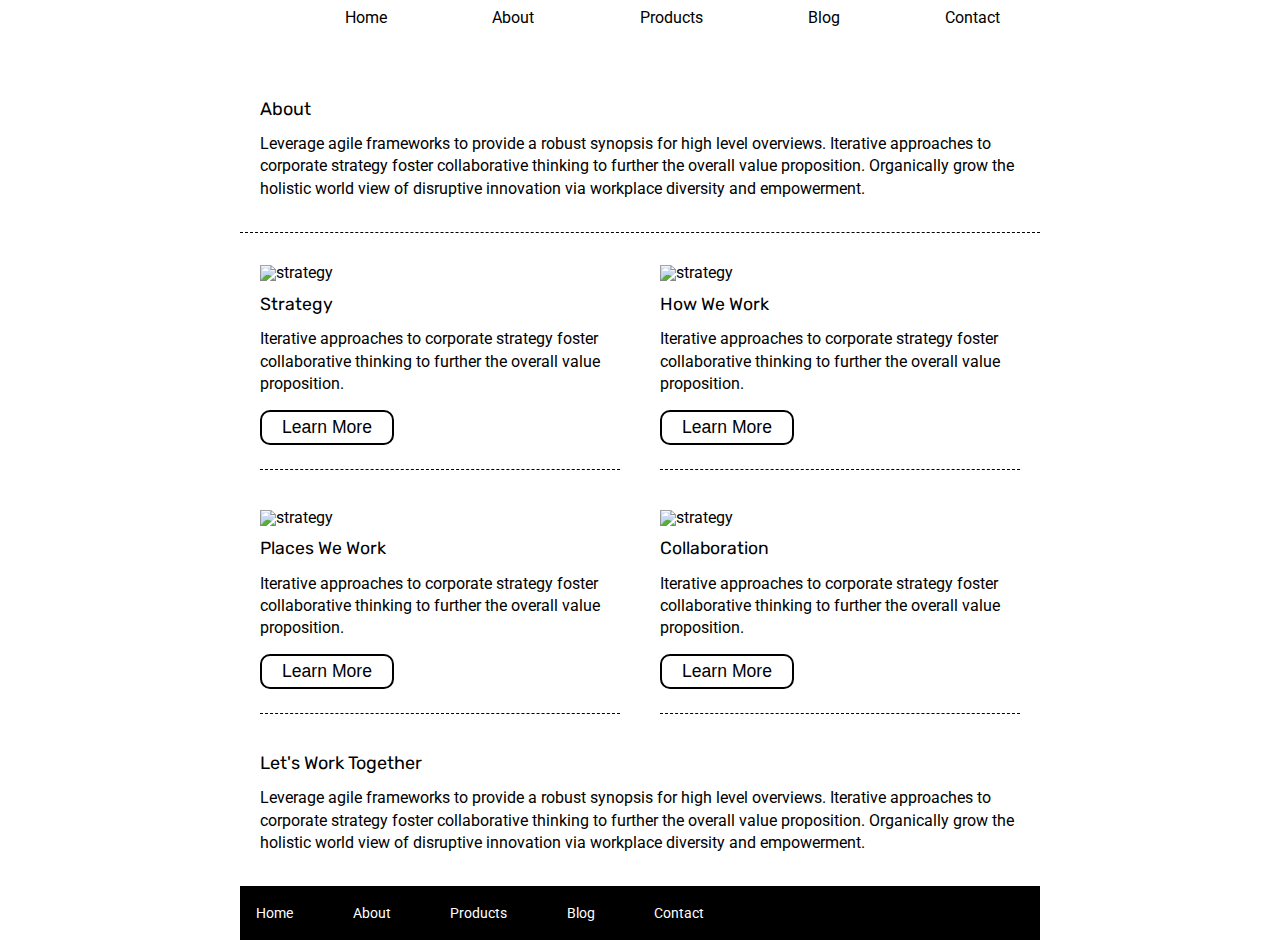
==== about.html @ 7e1285f2 "added header,nav and styling to about page" ====
<!doctype html>

<html lang="en">

<head>
  <meta charset="utf-8">

  <title>Sprint Challenge - About</title>

  <link href="https://fonts.googleapis.com/css?family=Roboto|Rubik" rel="stylesheet">
  <link rel="stylesheet" href="css/index.css">

</head>

<body>
  <div class="container about-page">
    
      <nav class="top-nav ">
        <img src="img/lambda-black.png" alt="">
        <a href="">Home</a>
        <a href="about.html">About</a>
        <a href="">Products</a>
        <a href="">Blog</a>
        <a href="">Contact</a>

      </nav>
<header class="about-header">
      <img class="about-header-img" src="img/jumbo-about.png" alt="">
      <div class="about-text">
          <h3>About</h3>
    
          <p>
            Leverage agile frameworks to provide a robust synopsis for high level overviews. Iterative approaches to
            corporate strategy foster collaborative thinking to further the overall value proposition. Organically grow the
            holistic world view of disruptive innovation via workplace diversity and empowerment.
    
          </p>
        </div>
   
    </header>
    
    <section class="about-card-holder">

      <div class="card">
        <img class="card-img" src="img/about-plan.png" alt="strategy">

        <h3>Strategy</h3>

        <p>
          Iterative approaches to corporate strategy foster collaborative thinking to further the overall value
          proposition.

        </p>
        <button class="btn-lg-w" >Learn More</button>
      </div>


      <div class="card">
        <img class="card-img" src="img/about-working.png" alt="strategy">

        <h3> How We Work</h3>

        <p>
          Iterative approaches to corporate strategy foster collaborative thinking to further the overall value
          proposition.

        </p>
        <button class="btn-lg-w">Learn More</button>

      </div>




      <div class="card">
        <img class="card-img" src="img/about-office.png" alt="strategy">

        <h3>Places We Work</h3>

        <p>
          Iterative approaches to corporate strategy foster collaborative thinking to further the overall value
          proposition.

        </p>
        <button class="btn-lg-w">Learn More</button>
      </div>

      <div class="card">
        <img class="card-img" src="img/about-meeting.png" alt="strategy">

        <h3>Collaboration</h3>

        <p>Iterative approaches to corporate strategy foster collaborative thinking to further the overall value
          proposition.</p>

        <button class="btn-lg-w">Learn More</button>
      </div>
    </section>
    <section class="about-bottom-content">
   <div class="about-exit-statement">
      <h3>Let's Work Together</h3>

    <p>
      Leverage agile frameworks to provide a robust synopsis for high level overviews. Iterative approaches to corporate
      strategy foster collaborative thinking to further the overall value proposition. Organically grow the holistic world
      view of disruptive innovation via workplace diversity and empowerment.
    </p>
   </div>
   </section>
    <footer>
      <nav>
        <a href="index.html">Home</a>
        <a href="about.html">About</a>
        <a href="#">Products</a>
        <a href="#">Blog</a>
        <a href="#">Contact</a>
      </nav>
    </footer>
  </div><!-- container -->
</body>

</html>
---- css/index.css ----
/* http://meyerweb.com/eric/tools/css/reset/ 
   v2.0 | 20110126
   License: none (public domain)
*/

html, body, div, span, applet, object, iframe,
h1, h2, h3, h4, h5, h6, p, blockquote, pre,
a, abbr, acronym, address, big, cite, code,
del, dfn, em, img, ins, kbd, q, s, samp,
small, strike, strong, sub, sup, tt, var,
b, u, i, center,
dl, dt, dd, ol, ul, li,
fieldset, form, label, legend,
table, caption, tbody, tfoot, thead, tr, th, td,
article, aside, canvas, details, embed, 
figure, figcaption, footer, header, hgroup, 
menu, nav, output, ruby, section, summary,
time, mark, audio, video {
	margin: 0;
	padding: 0;
	border: 0;
	font-size: 100%;
	font: inherit;
	vertical-align: baseline;
}
/* HTML5 display-role reset for older browsers */
article, aside, details, figcaption, figure, 
footer, header, hgroup, menu, nav, section {
	display: block;
}
body {
	line-height: 1;
}
ol, ul {
	list-style: none;
}
blockquote, q {
	quotes: none;
}
blockquote:before, blockquote:after,
q:before, q:after {
	content: '';
	content: none;
}
table {
	border-collapse: collapse;
	border-spacing: 0;
}

* {
    box-sizing: border-box;
}

html, body {
    height: 100%;
    font-family: 'Roboto', sans-serif;
}

h1, h2, h3, h4, h5 {
    font-size: 18px;
    margin-bottom: 15px;
    font-family: 'Rubik', sans-serif;
}
.card h3{
    font-size:1.1rem;

}
p {
    line-height: 1.4;
}

.container {
    width: 800px;
    margin: 0 auto;
}
header{
margin:4% 0;

}
.about-header{
    display:flex;
    flex-flow:wrap;
    justify-content: center;
}
.top-nav{
    width:800px;
	padding:10px 0;

	align-items: flex-end;
	display: flex;
    justify-content: space-between;
    padding-right:5%;

	
	
}

.top-nav a{
    color: black;
	text-decoration-line: none;

}
.header-img{
    width:100;
    margin-top:4%;
}

.top-content {
    display: flex;
    flex-wrap: wrap;
    justify-content: space-evenly;
    margin-bottom: 20px;
    border-bottom: 1px dashed black;
}

.top-content .text-container {
    width: 48%;
    padding: 0 1%;
    padding-bottom: 20px;  
}

.middle-content {
    margin-bottom: 20px;
    border-bottom: 1px dashed black;
}

.middle-content h2 {
    padding: 0 2%;
    margin-bottom: 0;
}

.middle-content .boxes {
    display: flex;
    flex-wrap: wrap;
    justify-content: space-evenly;
}

.middle-content .boxes .box {
    width: 12.5%;
    height: 100px;
    background: black;
    margin: 20px 2.5%;
    color: white;
    display: flex;
    align-items: center;
    justify-content: center;
}

.bottom-content {
    display: flex;
    margin: 0 2% 20px;
    justify-content: space-around;
}

.bottom-content .text-container {
    padding-right: 4%;
}

.bottom-content .text-container:last-child {
    padding-right: 0;
}

footer {
    width: 100%;
    background: black;
}

footer nav {
    width: 60%;
    display: flex;
    justify-content: space-between;
    align-items: center;
    padding: 20px 2%;
    font-size: 14px;
}

footer nav a {
    color: white;
    text-decoration: none;
}
.about-header{

    border-bottom:1px dashed black;
}
.about-text{
    margin:4% 0;
    width:95%;
    
  
}
.about-card-holder{
    display:flex;
    flex-flow:wrap;
    justify-content: space-around;
}
.card{
    width:45%;
    padding-bottom:3%;
    border-bottom:1px dashed black;
    margin-bottom:5%;
}
.card-img{
    width:100%;
    margin-bottom:4%;

}
.btn-lg-w{
    margin-top:4%;
    background:white;
    border:2px solid black;
    border-radius:10px;
    padding:5px 20px;
    font-size:1.1rem;
}
.about-bottom-content{
    display: flex;
    justify-content: center;
}
.about-exit-statement{
    width:95%;
    margin-bottom:4%;
}
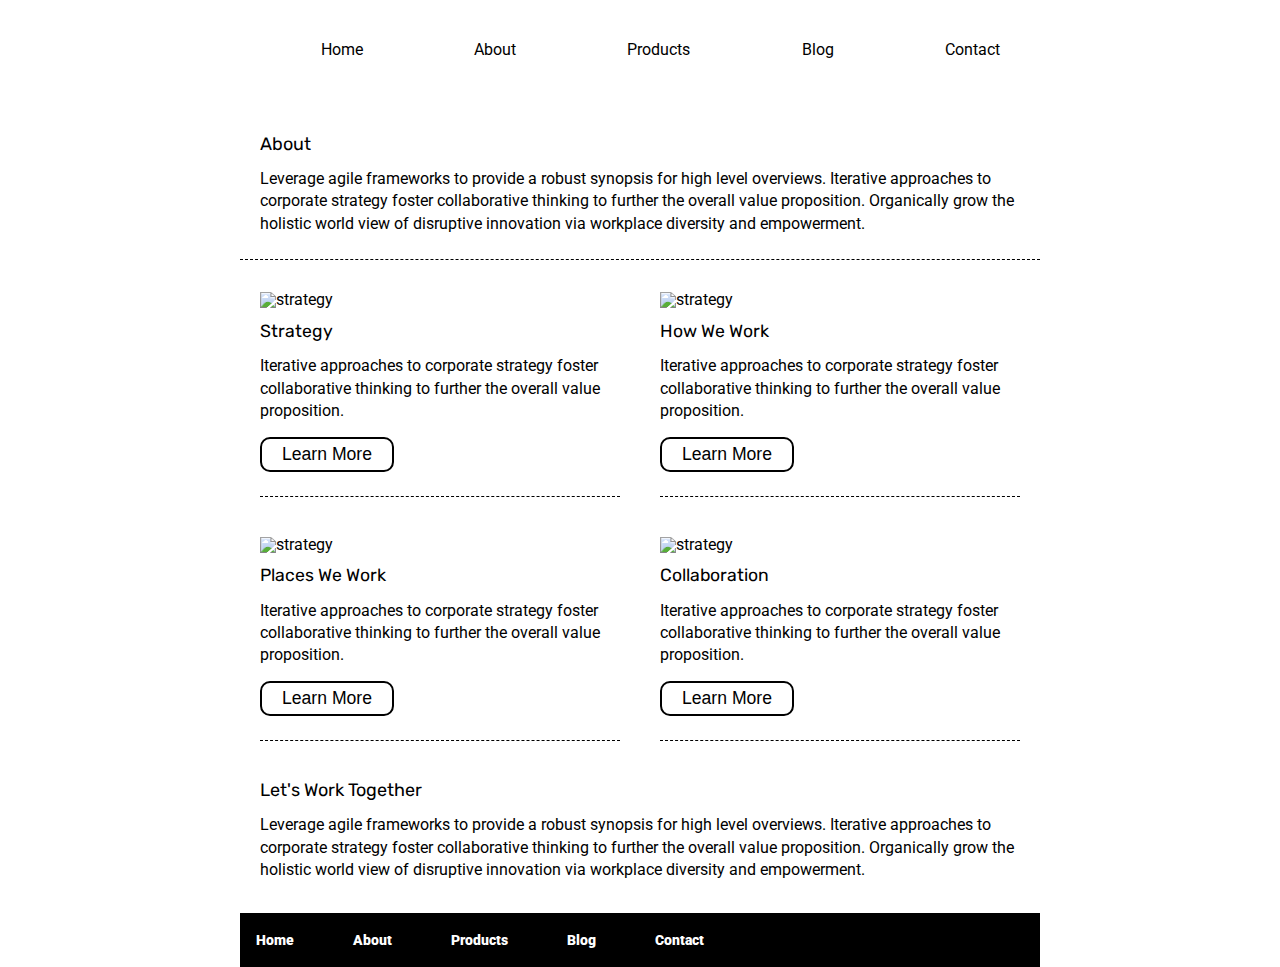
==== commit 56568847: "added box color edited readme" ====
--- a/about.html
+++ b/about.html
@@ -13,20 +13,22 @@
 </head>
 
 <body>
-  <div class="container about-page">
-    
-      <nav class="top-nav ">
-        <img src="img/lambda-black.png" alt="">
-        <a href="">Home</a>
+  <div class="container">
+  <header class="header">
+      <nav class="top-nav">
+          <img src="img/lambda-black.png" alt="">
+        <a href="index.html">Home</a>
         <a href="about.html">About</a>
         <a href="">Products</a>
         <a href="">Blog</a>
         <a href="">Contact</a>
 
       </nav>
-<header class="about-header">
-      <img class="about-header-img" src="img/jumbo-about.png" alt="">
-      <div class="about-text">
+
+      <img class="header-img" src="img/jumbo-about.png" alt="">
+     </header> 
+     
+     <div class="about-text">
           <h3>About</h3>
     
           <p>
@@ -37,9 +39,9 @@
           </p>
         </div>
    
-    </header>
+    <section class="about-card-holder">
     
-    <section class="about-card-holder">
+    
 
       <div class="card">
         <img class="card-img" src="img/about-plan.png" alt="strategy">
--- a/css/index.css
+++ b/css/index.css
@@ -74,6 +74,7 @@
     margin: 0 auto;
 }
 header{
+
 margin:4% 0;
 
 }
@@ -100,8 +101,14 @@
 	text-decoration-line: none;
 
 }
+.top-nav a:first-of-type{
+    margin-left:-4%;
+}
+
+
+
 .header-img{
-    width:100;
+    width:100%;
     margin-top:4%;
 }
 
@@ -138,12 +145,42 @@
 .middle-content .boxes .box {
     width: 12.5%;
     height: 100px;
-    background: black;
+    
     margin: 20px 2.5%;
     color: white;
     display: flex;
     align-items: center;
     justify-content: center;
+}
+.box:nth-child(1){
+    background:teal;
+}
+.box:nth-child(2){
+    background:gold;
+}
+.box:nth-child(3){
+    background:cadetblue;
+}
+.box:nth-child(4){
+    background:coral;
+}
+.box:nth-child(5){
+    background:crimson;
+}
+.box:nth-child(6){
+    background:forestgreen;
+}
+.box:nth-child(7){
+    background:darkorchid;
+}
+.box:nth-child(8){
+    background:hotpink;
+}
+.box:nth-child(9){
+    background:indigo;
+}
+.box:nth-child(10){
+    background:dodgerblue;
 }
 
 .bottom-content {
@@ -172,6 +209,7 @@
     align-items: center;
     padding: 20px 2%;
     font-size: 14px;
+    font-weight: 900;
 }
 
 footer nav a {
@@ -183,15 +221,19 @@
     border-bottom:1px dashed black;
 }
 .about-text{
-    margin:4% 0;
     width:95%;
-    
+    margin:0 2.5%;
+
+    padding-bottom:3%;
   
 }
 .about-card-holder{
     display:flex;
     flex-flow:wrap;
     justify-content: space-around;
+    border-top:1px dashed black;
+    padding-top:4%;
+    
 }
 .card{
     width:45%;
